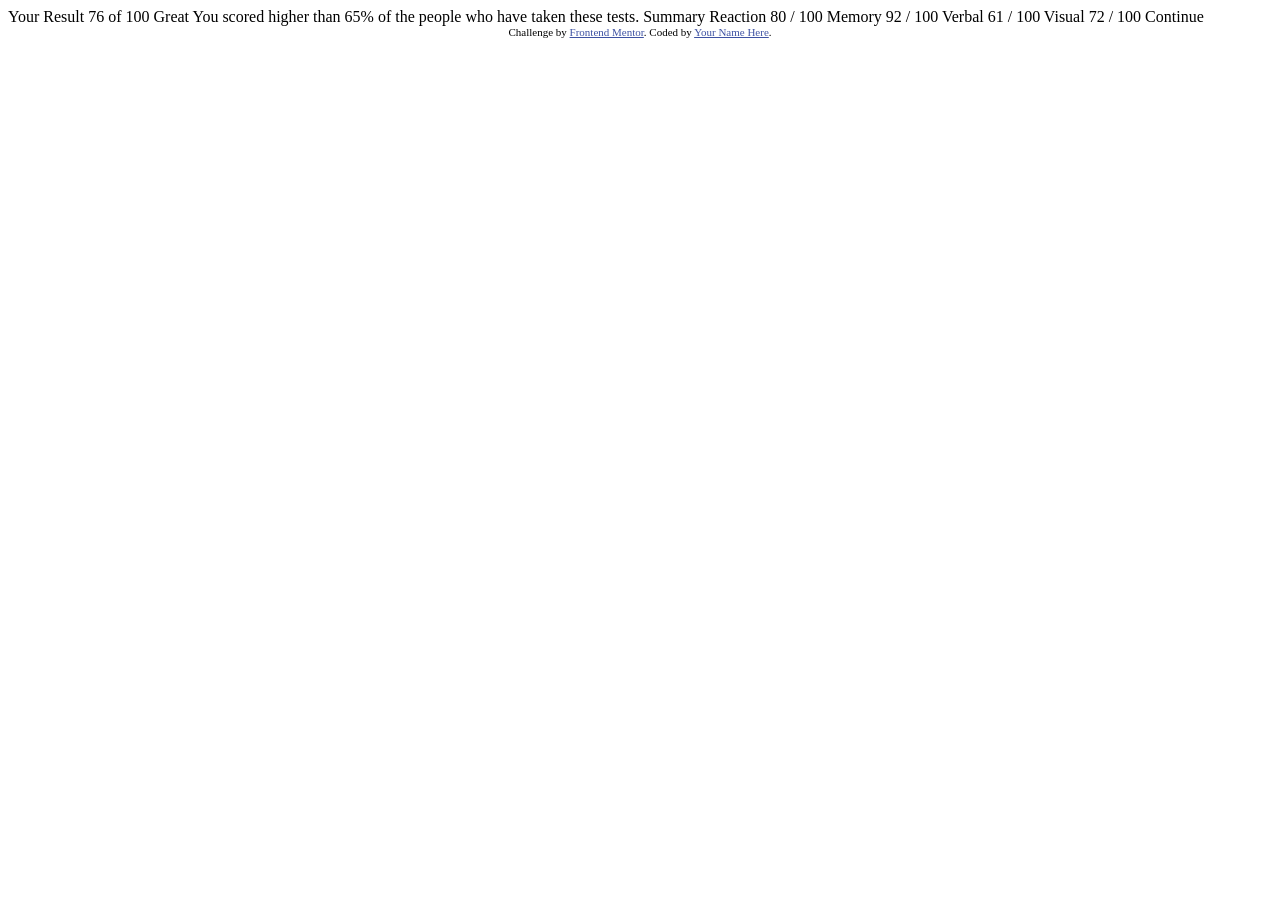
==== projects/results summary component/index.html @ a30b29ed "Add frontend challenge pages Co-authored-by: Copilot <223556219+Copilot@users.noreply.github.com>" ====
<!DOCTYPE html>
<html lang="en">
<head>
  <meta charset="UTF-8">
  <meta name="viewport" content="width=device-width, initial-scale=1.0"> <!-- displays site properly based on user's device -->

  <link rel="icon" type="image/png" sizes="32x32" href="./assets/images/favicon-32x32.png">
  
  <title>Frontend Mentor | Results summary component</title>

  <!-- Feel free to remove these styles or customise in your own stylesheet 👍 -->
  <style>
    .attribution { font-size: 0.6875rem; text-align: center; }
    .attribution a { color: hsl(228, 45%, 44%); }
  </style>
</head>
<body>

  Your Result
  76
  of 100

  Great
  You scored higher than 65% of the people who have taken these tests.
  
  Summary

  Reaction
  80 / 100

  Memory
  92 / 100

  Verbal
  61 / 100

  Visual
  72 / 100

  Continue
  
  <footer class="attribution">
    Challenge by <a href="https://www.frontendmentor.io?ref=challenge">Frontend Mentor</a>. 
    Coded by <a href="#">Your Name Here</a>.
  </footer>
</body>
</html>
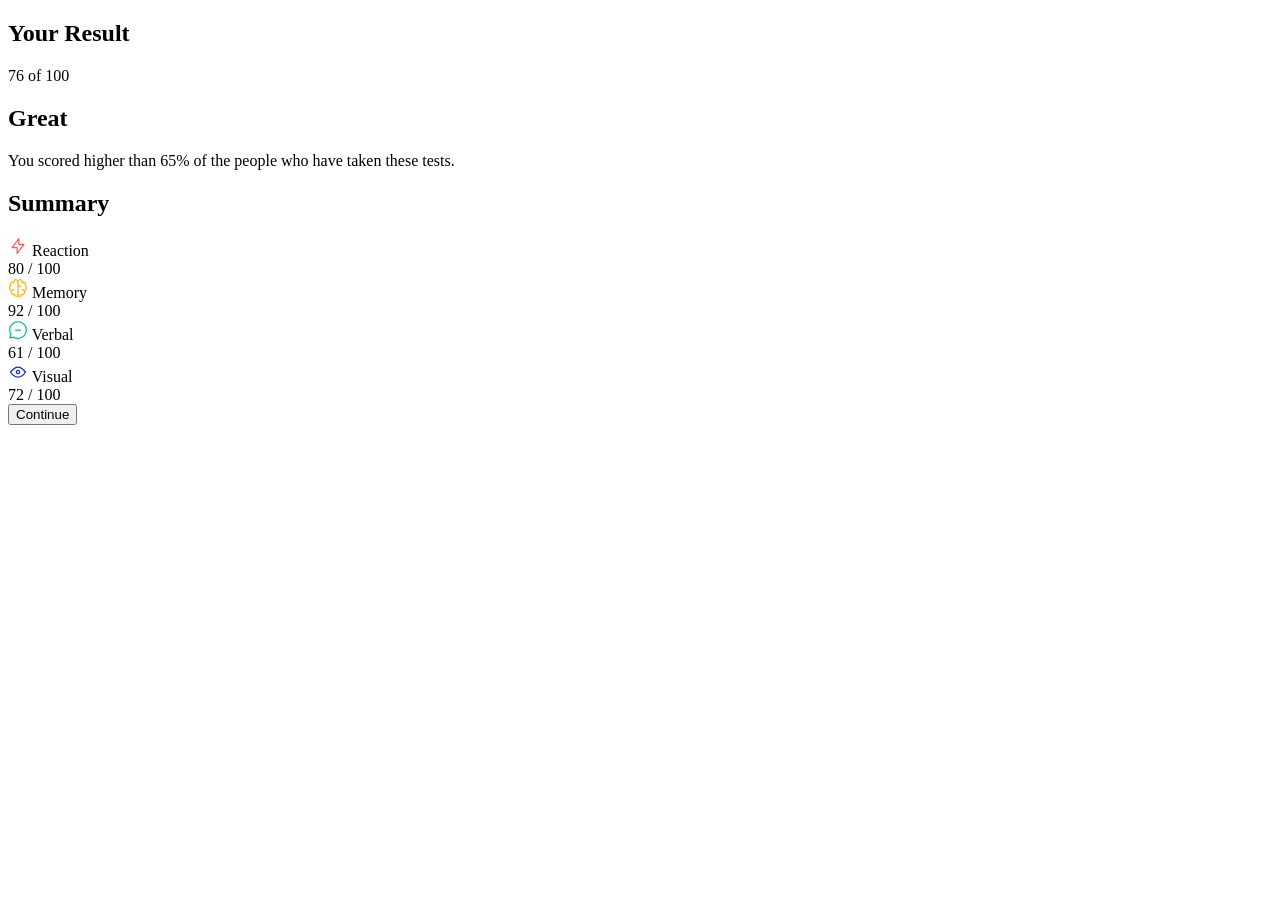
==== commit b4bc5044: "Build results summary component Co-authored-by: Copilot <223556219+Copilot@users.noreply.github.com>" ====
--- a/projects/results summary component/index.html
+++ b/projects/results summary component/index.html
@@ -1,47 +1,74 @@
 <!DOCTYPE html>
 <html lang="en">
-<head>
-  <meta charset="UTF-8">
-  <meta name="viewport" content="width=device-width, initial-scale=1.0"> <!-- displays site properly based on user's device -->
+  <head>
+    <meta charset="UTF-8" />
+    <meta name="viewport" content="width=device-width, initial-scale=1.0" />
+    <link rel="icon" type="image/png" sizes="32x32" href="./assets/images/favicon-32x32.png" />
+    <link rel="stylesheet" href="./style.css" />
+    <title>Frontend Mentor | Results summary component</title>
+  </head>
+  <body>
+    <main class="card" aria-label="Results summary component">
+      <section class="result-panel" aria-labelledby="result-heading">
+        <h1 id="result-heading">Your Result</h1>
 
-  <link rel="icon" type="image/png" sizes="32x32" href="./assets/images/favicon-32x32.png">
-  
-  <title>Frontend Mentor | Results summary component</title>
+        <div class="score-ring" aria-label="Total score">
+          <div class="score-inner">
+            <span class="score-value" id="score-total">76</span>
+            <span class="score-total">of 100</span>
+          </div>
+        </div>
 
-  <!-- Feel free to remove these styles or customise in your own stylesheet 👍 -->
-  <style>
-    .attribution { font-size: 0.6875rem; text-align: center; }
-    .attribution a { color: hsl(228, 45%, 44%); }
-  </style>
-</head>
-<body>
+        <h2>Great</h2>
+        <p>You scored higher than 65% of the people who have taken these tests.</p>
+      </section>
 
-  Your Result
-  76
-  of 100
+      <section class="summary-panel" aria-labelledby="summary-heading">
+        <h2 id="summary-heading">Summary</h2>
+        <div id="summary-list" class="summary-list" aria-live="polite"></div>
+        <button type="button">Continue</button>
+      </section>
+    </main>
 
-  Great
-  You scored higher than 65% of the people who have taken these tests.
-  
-  Summary
+    <script>
+      const results = [
+        { category: 'Reaction', score: 80, icon: './assets/images/icon-reaction.svg' },
+        { category: 'Memory', score: 92, icon: './assets/images/icon-memory.svg' },
+        { category: 'Verbal', score: 61, icon: './assets/images/icon-verbal.svg' },
+        { category: 'Visual', score: 72, icon: './assets/images/icon-visual.svg' }
+      ];
 
-  Reaction
-  80 / 100
+      const scoreOutput = document.getElementById('score-total');
+      const summaryList = document.getElementById('summary-list');
 
-  Memory
-  92 / 100
+      const total = Math.round(results.reduce((sum, item) => sum + item.score, 0) / results.length);
+      scoreOutput.textContent = total;
 
-  Verbal
-  61 / 100
+      const categoryClasses = {
+        Reaction: 'reaction',
+        Memory: 'memory',
+        Verbal: 'verbal',
+        Visual: 'visual'
+      };
 
-  Visual
-  72 / 100
-
-  Continue
-  
-  <footer class="attribution">
-    Challenge by <a href="https://www.frontendmentor.io?ref=challenge">Frontend Mentor</a>. 
-    Coded by <a href="#">Your Name Here</a>.
-  </footer>
-</body>
-</html>+      summaryList.innerHTML = results
+        .map(({ category, score, icon }) => {
+          const itemClass = categoryClasses[category] || 'default';
+          return `
+            <div class="summary-item ${itemClass}">
+              <div class="summary-label">
+                <img src="${icon}" alt="" aria-hidden="true" />
+                <span>${category}</span>
+              </div>
+              <div class="summary-score">
+                <span class="value">${score}</span>
+                <span class="divider">/</span>
+                <span class="max">100</span>
+              </div>
+            </div>
+          `;
+        })
+        .join('');
+    </script>
+  </body>
+</html>
